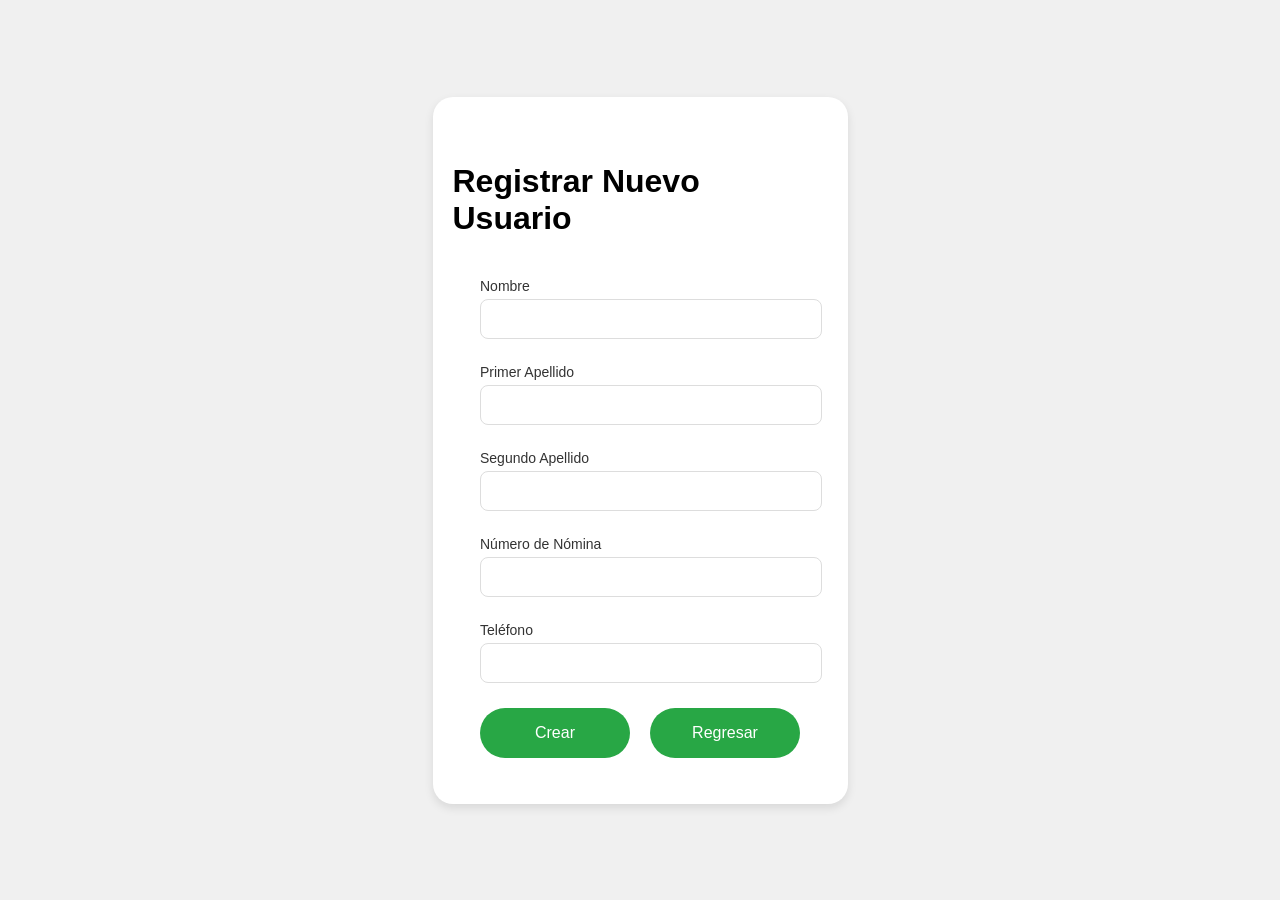
==== RegistrarUsuario.html @ 02182473 "Add files via upload" ====
<!DOCTYPE html>
<html lang="es">
<head>
    <meta charset="UTF-8">
    <meta name="viewport" content="width=device-width, initial-scale=1.0">
    <title>Registrar Nuevo Usuario</title>
    <link rel="stylesheet" href="Estilo.css">
</head>
<body>
    <div class="app-container">
        <h1>Registrar Nuevo Usuario</h1>

        <form id="registro-form">
            <div class="input-group">
                <label for="nombre">Nombre</label>
                <input type="text" id="nombre" name="nombre" required>
            </div>
            <div class="input-group">
                <label for="primer-apellido">Primer Apellido</label>
                <input type="text" id="primer-apellido" name="primer-apellido" required>
            </div>
            <div class="input-group">
                <label for="segundo-apellido">Segundo Apellido</label>
                <input type="text" id="segundo-apellido" name="segundo-apellido" required>
            </div>
            <div class="input-group">
                <label for="numero-nomina">Número de Nómina</label>
                <input type="text" id="numero-nomina" name="numero-nomina" required>
            </div>
            <div class="input-group">
                <label for="telefono">Teléfono</label>
                <input type="text" id="telefono" name="telefono" required>
            </div>

            <div class="form-buttons">
                <button type="submit" class="oval-button">Crear</button>
                <button type="button" class="oval-button" onclick="window.location.href='MostrarUsuarios.html'">Regresar</button>
            </div>
        </form>
    </div>

    <script>
        document.getElementById("registro-form").addEventListener("submit", function(event) {
            event.preventDefault();
            alert("Registro exitoso.");
        });
    </script>
</body>
</html>
---- Estilo.css ----
body {
    font-family: Arial, sans-serif;
    margin: 0;
    padding: 0;
    display: flex;
    justify-content: center;
    align-items: center;
    height: 100vh;
    background-color: #f0f0f0;
}

.app-container {
    width: 375px; 
    height: 667px;
    padding: 20px;
    background-color: #fff;
    border-radius: 20px; 
    box-shadow: 0 4px 10px rgba(0, 0, 0, 0.1);
    display: flex;
    flex-direction: column;
    gap: 20px;
    justify-content: center;
    align-items: center;
    overflow: hidden; 
}
.button-group {
    display: flex;
    flex-direction: column;
    gap: 20px; 
    width: 100%; 
    align-items: center; 
}

.large-button {
    width: 80%;
    padding: 15px;
    background-color: #007bff;
    color: white;
    border: none;
    border-radius: 8px;
    font-size: 18px;
    cursor: pointer;
    text-align: center;
    transition: background-color 0.3s;
}

.large-button:hover {
    background-color: #0056b3;
}

.oval-buttons {
    display: flex;
    justify-content: center; 
    gap: 20px;
    width: 100%;
}

.oval-button {
    padding: 15px 30px;
    background-color: #28a745;
    color: white;
    border: none;
    border-radius: 50px;
    font-size: 16px;
    cursor: pointer;
    transition: background-color 0.3s;
    min-width: 150px;
    height: 50px; 
}

.oval-button:hover {
    background-color: #218838;
}

.user-table {
    width: 100%;
    border-collapse: collapse; 
    margin-top: 20px;
    overflow-x: auto; 
    display: block; 
    max-height: 400px; 
}

.user-table th,
.user-table td {
    padding: 10px;
    text-align: center;
    border: 1px solid #ddd;
}

.user-table th {
    background-color: #007bff;
    color: white;
}

.user-table tr:nth-child(even) {
    background-color: #f9f9f9;
}

.user-table tr:hover {
    background-color: #f1f1f1;
}

.search-container {
    width: 100%;
    margin-bottom: 20px;
    display: flex;
    justify-content: space-between;
    align-items: center;
}

#searchInput {
    width: 70%;
    padding: 10px;
    border: 1px solid #ddd;
    border-radius: 8px;
    font-size: 16px;
}

#searchInput:focus {
    border-color: #007bff;
    outline: none;
}

@media (max-width: 768px) {
    .app-container {
        width: 375px; 
        height: 667px; 
    }

    .large-button {
        font-size: 16px;
    }

    .oval-button {
        font-size: 14px;
        min-width: 130px; 
       height: 45px; 
    }

    .user-table th, .user-table td {
        font-size: 14px;
    }

    .search-container {
        flex-direction: column;
        align-items: stretch;
    }

    #searchInput {
        width: 100%;
        margin-bottom: 10px;
    }
}

@media (max-width: 480px) {
    .app-container {
        width: 375px; 
        height: 667px;
     }

    .large-button {
        font-size: 14px;
    }

    .oval-button {
        font-size: 12px;
        min-width: 120px;
        height: 40px; 
    }

    .user-table th, .user-table td {
        font-size: 12px;
    }
}

.input-group {
    width: 100%;
    margin-bottom: 15px;
}

.input-group label {
    display: block;
    font-size: 14px;
    margin-bottom: 5px;
    color: #333;
}

.input-group input {
    width: 100%;
    padding: 10px;
    border: 1px solid #ddd;
    border-radius: 8px;
    font-size: 16px;
    margin-bottom: 10px;
}

.input-group input:focus {
    border-color: #007bff;
    outline: none;
}

.form-buttons {
    display: flex;
    gap: 20px;
    justify-content: center;
}

.oval-button {
    padding: 15px 30px;
    background-color: #28a745;
    color: white;
    border: none;
    border-radius: 50px;
    font-size: 16px;
    cursor: pointer;
    transition: background-color 0.3s;
    width: 45%;
}

.oval-button:hover {
    background-color: #218838;
}

a {
    text-decoration: none;
}
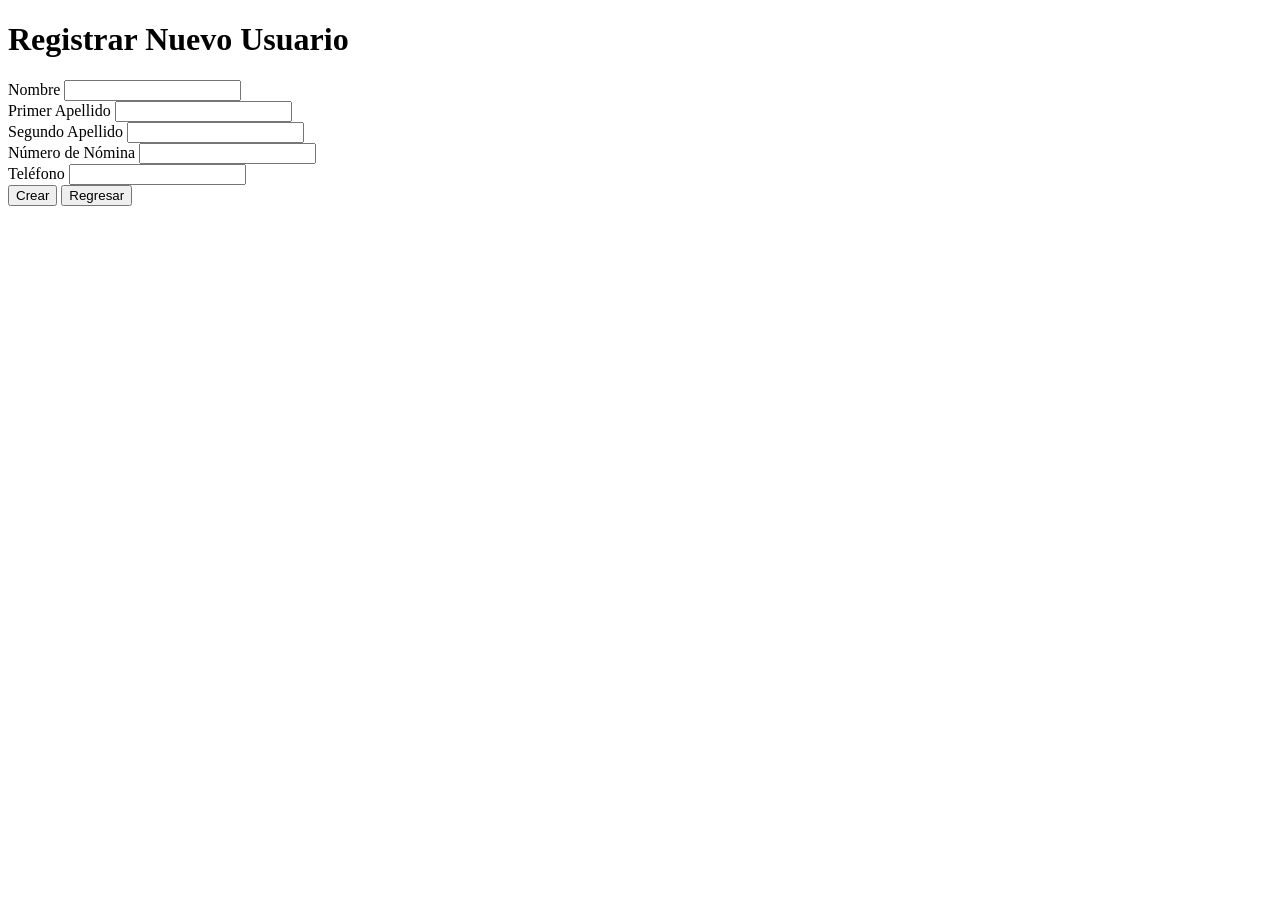
==== commit caa99bc6: "Add files via upload" ====
--- a/RegistrarUsuario.html
+++ b/RegistrarUsuario.html
@@ -4,7 +4,7 @@
     <meta charset="UTF-8">
     <meta name="viewport" content="width=device-width, initial-scale=1.0">
     <title>Registrar Nuevo Usuario</title>
-    <link rel="stylesheet" href="Estilo.css">
+    <link rel="stylesheet" href="css/Estilo.css">
 </head>
 <body>
     <div class="app-container">
@@ -34,7 +34,7 @@
 
             <div class="form-buttons">
                 <button type="submit" class="oval-button">Crear</button>
-                <button type="button" class="oval-button" onclick="window.location.href='MostrarUsuarios.html'">Regresar</button>
+                <button type="button" class="oval-button" onclick="window.location.href='Index.html'">Regresar</button>
             </div>
         </form>
     </div>
